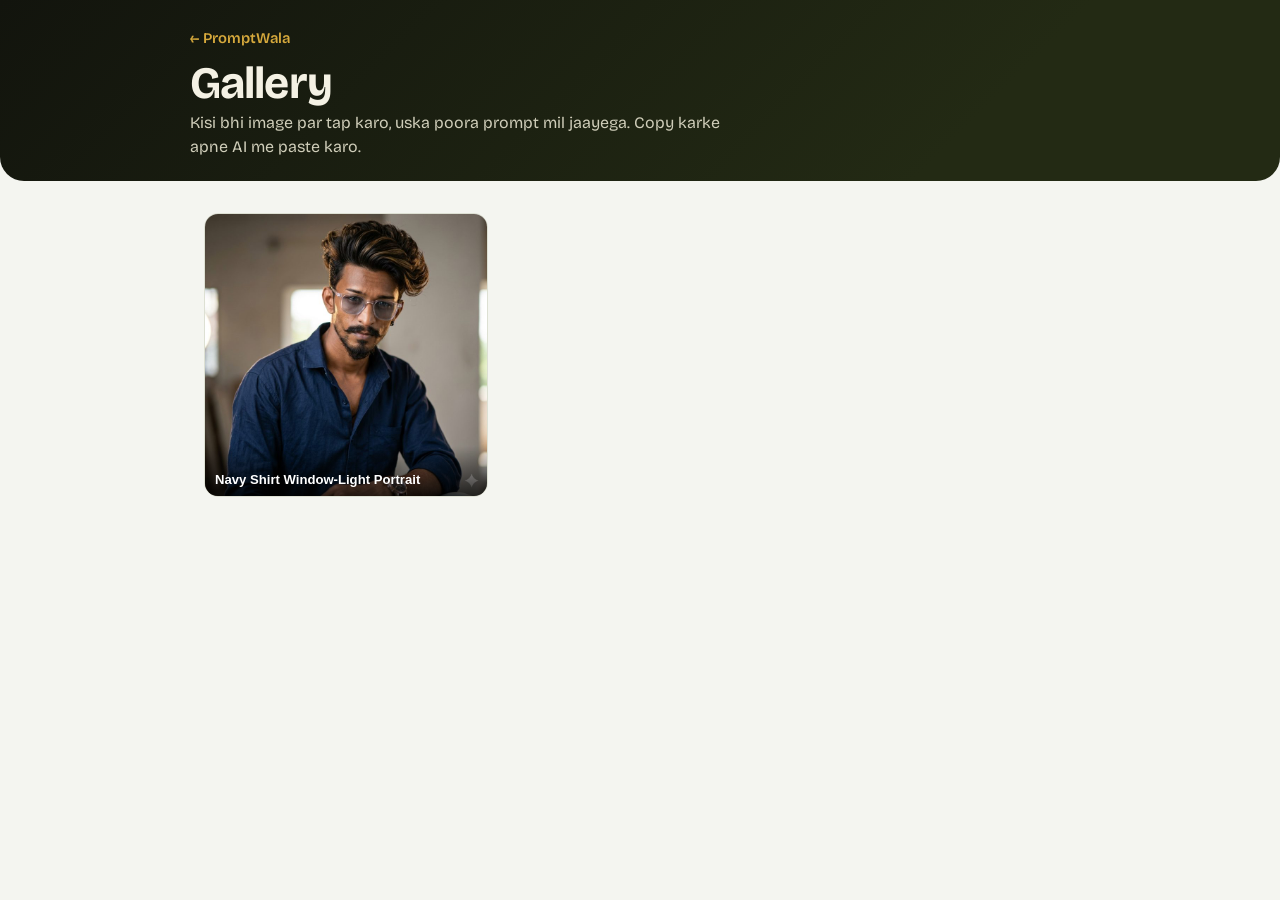
==== gallery.html @ 1facb31e "Add files via upload" ====
<!DOCTYPE html>
<html lang="en">
<head>
<meta charset="utf-8">
<meta name="viewport" content="width=device-width, initial-scale=1">
<meta name="theme-color" content="#14160F">
<title>Gallery – PromptWala</title>
<meta name="description" content="AI images with the exact prompt behind each one. Tap an image to get its prompt.">
<link rel="icon" type="image/png" href="icon-192.png">
<link href="https://fonts.googleapis.com/css2?family=Bricolage+Grotesque:wght@400;600;800&display=swap" rel="stylesheet">
<style>
:root{--bg:#F4F5F0;--ink:#15170F;--card:#fff;--line:#DDE0D3;--muted:#62665A;--gold:#B8861B;--goldbg:rgba(184,134,27,.14)}
@media (prefers-color-scheme:dark){:root{--bg:#0F100B;--ink:#F1EFE3;--card:#181A12;--line:#2B2E21;--muted:#A3A692;--gold:#D6A93C;--goldbg:rgba(214,169,60,.14)}}
*{box-sizing:border-box}
body{margin:0;background:var(--bg);color:var(--ink);font-family:"Bricolage Grotesque",system-ui,sans-serif;line-height:1.5}
header{background:linear-gradient(135deg,#12140D,#232A14 75%);color:#F4F1E4;padding:26px 16px 22px;border-radius:0 0 24px 24px}
.wrap{max-width:900px;margin:0 auto}
header a{color:#D6A93C;text-decoration:none;font-weight:600;font-size:.92rem}
h1{margin:10px 0 4px;font-size:clamp(1.8rem,7vw,2.8rem);line-height:1.05;letter-spacing:-.02em}
header p{margin:0;color:#CFCDB9;max-width:56ch}
main{max-width:900px;margin:0 auto;padding:18px 14px 60px}
.chips{display:flex;gap:8px;overflow-x:auto;scrollbar-width:none;padding:2px 0 12px}.chips::-webkit-scrollbar{display:none}
.chip{flex:none;font:inherit;font-size:.9rem;padding:8px 15px;border-radius:99px;border:1px solid var(--line);background:var(--card);color:var(--ink);cursor:pointer}
.chip[aria-pressed=true]{background:var(--gold);border-color:var(--gold);color:#1B1505}
.grid{columns:2;column-gap:10px}
@media(min-width:700px){.grid{columns:3}}
.tile{break-inside:avoid;margin:0 0 10px;position:relative;border-radius:14px;overflow:hidden;border:1px solid var(--line);background:var(--card);cursor:pointer;padding:0;display:block;width:100%;text-align:left}
.tile img{display:block;width:100%;height:auto}
.tile span{position:absolute;left:0;right:0;bottom:0;padding:26px 10px 9px;background:linear-gradient(transparent,rgba(0,0,0,.72));color:#fff;font-size:.82rem;font-weight:600}
.tile:focus-visible,.btn:focus-visible,.chip:focus-visible{outline:3px solid var(--gold);outline-offset:2px}
.empty{padding:30px 0;color:var(--muted)}
.modal{position:fixed;inset:0;background:rgba(0,0,0,.78);display:none;align-items:flex-start;justify-content:center;overflow-y:auto;padding:16px;z-index:10}
.modal.open{display:flex}
.sheet{background:var(--card);border:1px solid var(--line);border-radius:18px;max-width:520px;width:100%;overflow:hidden;margin:auto}
.sheet img{display:block;width:100%;max-height:70vh;object-fit:contain;background:#000}
.body{padding:16px}
.cat{display:inline-block;margin:0 0 8px;font-size:.7rem;letter-spacing:.09em;text-transform:uppercase;font-weight:600;color:var(--gold);background:var(--goldbg);padding:3px 10px;border-radius:99px}
.body h2{margin:0 0 8px;font-size:1.15rem}
.ptxt{margin:0 0 14px;white-space:pre-wrap;font-size:.94rem;color:var(--muted)}
mark{background:var(--goldbg);color:var(--ink);padding:1px 5px;border-radius:5px;font-weight:600}
.row{display:flex;gap:8px;flex-wrap:wrap}
.btn{font:inherit;font-weight:600;padding:9px 18px;border-radius:10px;border:1px solid var(--line);background:transparent;color:var(--ink);cursor:pointer}
.btn.main{background:var(--gold);border-color:var(--gold);color:#1B1505}
.btn.done{background:#4F6228;border-color:#4F6228;color:#fff}
.note{margin:12px 0 0;font-size:.82rem;color:var(--muted)}
</style>
</head>
<body>
<header><div class="wrap">
  <a href="./">← PromptWala</a>
  <h1>Gallery</h1>
  <p>Kisi bhi image par tap karo, uska poora prompt mil jaayega. Copy karke apne AI me paste karo.</p>
</div></header>
<main>
  <div class="chips" id="chips"></div>
  <div class="grid" id="grid"></div>
</main>
<div class="modal" id="modal" role="dialog" aria-modal="true" aria-label="Image prompt"><div class="sheet" id="sheet"></div></div>
<script src="gallery-data.js"></script>
<script>
(function(){
var G=(typeof GALLERY!=="undefined")?GALLERY:[],cat="All";
var chips=document.getElementById("chips"),grid=document.getElementById("grid"),modal=document.getElementById("modal"),sheet=document.getElementById("sheet"),last=null;
function esc(t){return String(t).replace(/&/g,"&amp;").replace(/</g,"&lt;").replace(/>/g,"&gt;").replace(/"/g,"&quot;")}
var cats=["All"];G.forEach(function(x){if(cats.indexOf(x.c)<0)cats.push(x.c)});
function drawChips(){chips.innerHTML="";if(cats.length<3)return;cats.forEach(function(c){var b=document.createElement("button");b.className="chip";b.textContent=c;b.setAttribute("aria-pressed",c===cat);b.onclick=function(){cat=c;drawChips();draw()};chips.appendChild(b)})}
function draw(){
  grid.innerHTML="";var list=G.filter(function(x){return cat==="All"||x.c===cat});
  if(!list.length){grid.style.columns="auto";grid.innerHTML='<p class="empty">Abhi koi image nahi hai. Jaldi hi aayengi.</p>';return}
  grid.style.columns="";
  list.forEach(function(x){var b=document.createElement("button");b.className="tile";b.setAttribute("aria-label",x.t+" – prompt dekho");
    b.innerHTML='<img loading="lazy" src="'+esc(x.img)+'" alt="'+esc(x.t)+'"><span>'+esc(x.t)+'</span>';
    b.onclick=function(ev){last=b;open(x)};grid.appendChild(b)})
}
function open(x){
  var link=location.href.split("#")[0];
  sheet.innerHTML='<img src="'+esc(x.img)+'" alt="'+esc(x.t)+'"><div class="body"><span class="cat">'+esc(x.c)+'</span><h2>'+esc(x.t)+'</h2><p class="ptxt">'+esc(x.p).replace(/\[([^\]]+)\]/g,"<mark>[$1]</mark>")+'</p><div class="row"></div><p class="note">Apni photo wale prompt me pehle apni photo attach karo.</p></div>';
  var row=sheet.querySelector(".row"),c=document.createElement("button"),s=document.createElement("button"),k=document.createElement("button");
  c.className="btn main";c.textContent="Copy prompt";c.onclick=function(){copy(x.p,c)};
  s.className="btn";s.textContent="Share";s.onclick=function(){share(x,link)};
  k.className="btn";k.textContent="Close";k.onclick=close;
  row.appendChild(c);row.appendChild(s);row.appendChild(k);
  modal.classList.add("open");document.body.style.overflow="hidden";c.focus();
}
function close(){modal.classList.remove("open");document.body.style.overflow="";if(last)last.focus()}
modal.addEventListener("click",function(e){if(e.target===modal)close()});
document.addEventListener("keydown",function(e){if(e.key==="Escape"&&modal.classList.contains("open"))close()});
function copy(t,b){function ok(){b.textContent="Copied";b.classList.add("done");setTimeout(function(){b.textContent="Copy prompt";b.classList.remove("done")},1600)}
  function fb(){var a=document.createElement("textarea");a.value=t;document.body.appendChild(a);a.select();try{document.execCommand("copy");ok()}catch(e){}document.body.removeChild(a)}
  if(navigator.clipboard&&navigator.clipboard.writeText){navigator.clipboard.writeText(t).then(ok,fb)}else fb()}
function share(x,link){var text=x.t+"\n\n"+x.p+"\n\nMore prompts: "+link;
  if(navigator.share){navigator.share({title:x.t+" - PromptWala",text:text}).catch(function(){})}else{window.open("https://wa.me/?text="+encodeURIComponent(text),"_blank")}}
drawChips();draw();
})();
</script>
</body>
</html>
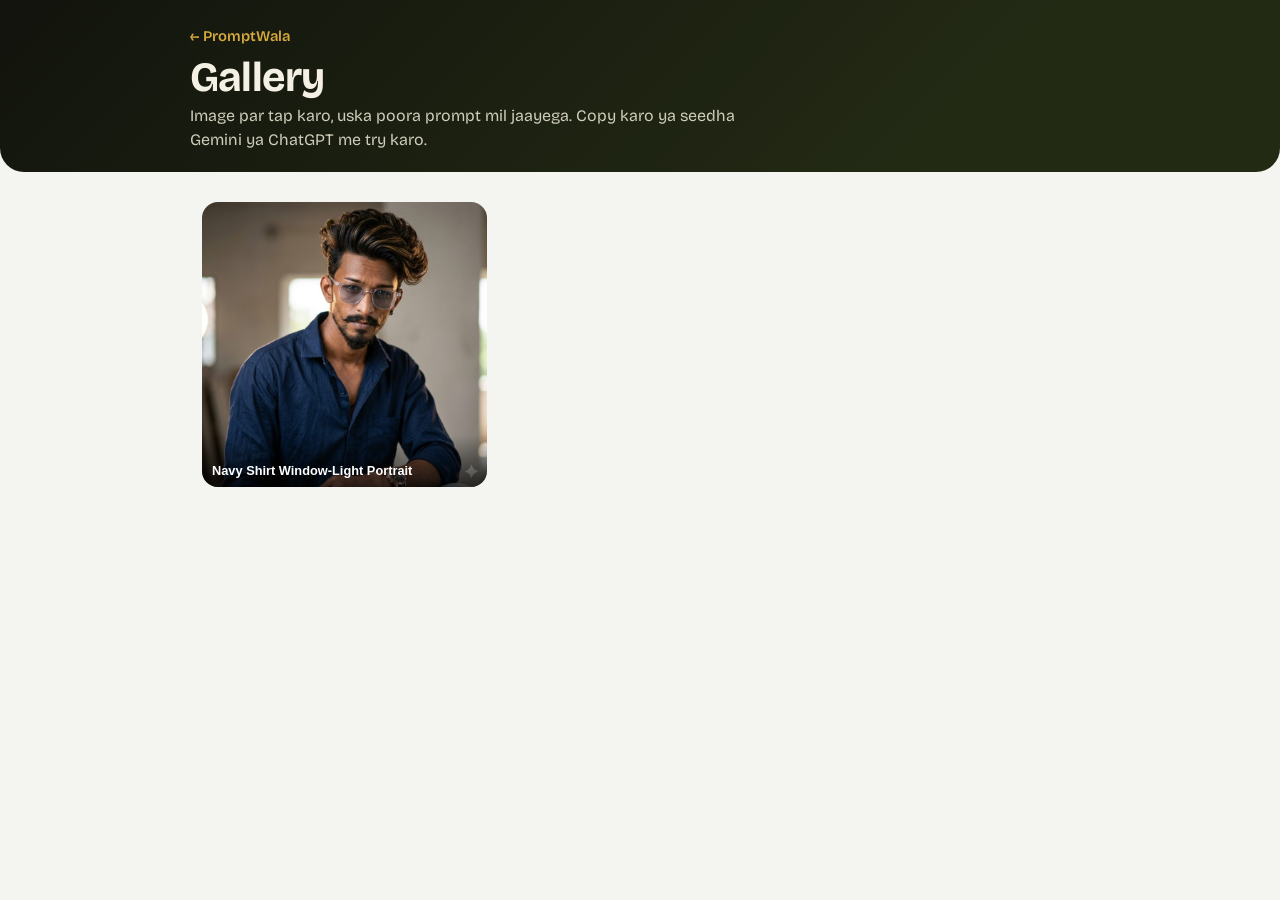
==== commit eeea0288: "Add files via upload" ====
--- a/gallery.html
+++ b/gallery.html
@@ -5,7 +5,7 @@
 <meta name="viewport" content="width=device-width, initial-scale=1">
 <meta name="theme-color" content="#14160F">
 <title>Gallery – PromptWala</title>
-<meta name="description" content="AI images with the exact prompt behind each one. Tap an image to get its prompt.">
+<meta name="description" content="AI images with the exact prompt behind each one. Tap an image, copy the prompt, try it in Gemini or ChatGPT.">
 <link rel="icon" type="image/png" href="icon-192.png">
 <link href="https://fonts.googleapis.com/css2?family=Bricolage+Grotesque:wght@400;600;800&display=swap" rel="stylesheet">
 <style>
@@ -13,55 +13,73 @@
 @media (prefers-color-scheme:dark){:root{--bg:#0F100B;--ink:#F1EFE3;--card:#181A12;--line:#2B2E21;--muted:#A3A692;--gold:#D6A93C;--goldbg:rgba(214,169,60,.14)}}
 *{box-sizing:border-box}
 body{margin:0;background:var(--bg);color:var(--ink);font-family:"Bricolage Grotesque",system-ui,sans-serif;line-height:1.5}
-header{background:linear-gradient(135deg,#12140D,#232A14 75%);color:#F4F1E4;padding:26px 16px 22px;border-radius:0 0 24px 24px}
+header{background:linear-gradient(135deg,#12140D,#232A14 75%);color:#F4F1E4;padding:24px 16px 20px;border-radius:0 0 24px 24px}
 .wrap{max-width:900px;margin:0 auto}
 header a{color:#D6A93C;text-decoration:none;font-weight:600;font-size:.92rem}
-h1{margin:10px 0 4px;font-size:clamp(1.8rem,7vw,2.8rem);line-height:1.05;letter-spacing:-.02em}
+h1{margin:8px 0 4px;font-size:clamp(1.8rem,7vw,2.6rem);line-height:1.05;letter-spacing:-.02em}
 header p{margin:0;color:#CFCDB9;max-width:56ch}
-main{max-width:900px;margin:0 auto;padding:18px 14px 60px}
+main{max-width:900px;margin:0 auto;padding:16px 12px 60px}
 .chips{display:flex;gap:8px;overflow-x:auto;scrollbar-width:none;padding:2px 0 12px}.chips::-webkit-scrollbar{display:none}
 .chip{flex:none;font:inherit;font-size:.9rem;padding:8px 15px;border-radius:99px;border:1px solid var(--line);background:var(--card);color:var(--ink);cursor:pointer}
 .chip[aria-pressed=true]{background:var(--gold);border-color:var(--gold);color:#1B1505}
 .grid{columns:2;column-gap:10px}
 @media(min-width:700px){.grid{columns:3}}
-.tile{break-inside:avoid;margin:0 0 10px;position:relative;border-radius:14px;overflow:hidden;border:1px solid var(--line);background:var(--card);cursor:pointer;padding:0;display:block;width:100%;text-align:left}
+.tile{break-inside:avoid;margin:0 0 10px;position:relative;border-radius:16px;overflow:hidden;border:0;background:var(--card);cursor:pointer;padding:0;display:block;width:100%}
 .tile img{display:block;width:100%;height:auto}
-.tile span{position:absolute;left:0;right:0;bottom:0;padding:26px 10px 9px;background:linear-gradient(transparent,rgba(0,0,0,.72));color:#fff;font-size:.82rem;font-weight:600}
-.tile:focus-visible,.btn:focus-visible,.chip:focus-visible{outline:3px solid var(--gold);outline-offset:2px}
+.tile span{position:absolute;left:0;right:0;bottom:0;padding:28px 10px 9px;background:linear-gradient(transparent,rgba(0,0,0,.7));color:#fff;font-size:.8rem;font-weight:600;text-align:left}
+button:focus-visible,a:focus-visible{outline:3px solid var(--gold);outline-offset:2px}
 .empty{padding:30px 0;color:var(--muted)}
-.modal{position:fixed;inset:0;background:rgba(0,0,0,.78);display:none;align-items:flex-start;justify-content:center;overflow-y:auto;padding:16px;z-index:10}
-.modal.open{display:flex}
-.sheet{background:var(--card);border:1px solid var(--line);border-radius:18px;max-width:520px;width:100%;overflow:hidden;margin:auto}
-.sheet img{display:block;width:100%;max-height:70vh;object-fit:contain;background:#000}
-.body{padding:16px}
-.cat{display:inline-block;margin:0 0 8px;font-size:.7rem;letter-spacing:.09em;text-transform:uppercase;font-weight:600;color:var(--gold);background:var(--goldbg);padding:3px 10px;border-radius:99px}
-.body h2{margin:0 0 8px;font-size:1.15rem}
-.ptxt{margin:0 0 14px;white-space:pre-wrap;font-size:.94rem;color:var(--muted)}
+.modal{position:fixed;inset:0;background:var(--bg);display:none;overflow-y:auto;z-index:10}
+.modal.open{display:block}
+.bar{position:sticky;top:0;z-index:2;display:flex;align-items:center;gap:10px;padding:10px 14px;background:var(--bg);border-bottom:1px solid var(--line)}
+.bar button{font:inherit;font-weight:600;border:0;background:transparent;color:var(--ink);cursor:pointer;padding:6px 4px}
+.bar b{color:var(--gold)}
+.det{max-width:560px;margin:0 auto;padding:14px 14px 50px}
+.hero{border-radius:20px;overflow:hidden;background:#000}
+.hero img{display:block;width:100%;max-height:75vh;object-fit:contain}
+.acts{display:flex;align-items:center;gap:8px;margin:14px 0}
+.try{flex:1;display:flex;align-items:center;justify-content:center;gap:8px;font:inherit;font-weight:600;padding:12px 14px;border-radius:14px;border:1px solid var(--gold);background:var(--goldbg);color:var(--ink);cursor:pointer}
+.ico{width:46px;height:46px;flex:none;display:flex;align-items:center;justify-content:center;border-radius:14px;border:1px solid var(--line);background:var(--card);color:var(--ink);cursor:pointer;text-decoration:none}
+.ico svg,.try svg{width:22px;height:22px;fill:none;stroke:currentColor;stroke-width:1.9;stroke-linecap:round;stroke-linejoin:round}
+.ico.on svg{fill:var(--gold);stroke:var(--gold)}
+.ico.done{border-color:var(--gold);color:var(--gold)}
+.pick{display:none;gap:8px;margin:0 0 14px}.pick.show{display:flex}
+.pick a{flex:1;text-align:center;font-weight:600;padding:11px;border-radius:12px;background:var(--gold);color:#1B1505;text-decoration:none}
+.hint{margin:-6px 0 14px;font-size:.84rem;color:var(--muted)}
+.cat{display:inline-block;font-size:.7rem;letter-spacing:.09em;text-transform:uppercase;font-weight:600;color:var(--gold);background:var(--goldbg);padding:3px 10px;border-radius:99px}
+.det h2{margin:8px 0 14px;font-size:1.4rem;line-height:1.2}
+.det h3{margin:0 0 6px;font-size:.78rem;letter-spacing:.1em;text-transform:uppercase;color:var(--muted)}
+.ptxt{margin:0 0 16px;white-space:pre-wrap;font-size:1rem}
 mark{background:var(--goldbg);color:var(--ink);padding:1px 5px;border-radius:5px;font-weight:600}
-.row{display:flex;gap:8px;flex-wrap:wrap}
-.btn{font:inherit;font-weight:600;padding:9px 18px;border-radius:10px;border:1px solid var(--line);background:transparent;color:var(--ink);cursor:pointer}
-.btn.main{background:var(--gold);border-color:var(--gold);color:#1B1505}
-.btn.done{background:#4F6228;border-color:#4F6228;color:#fff}
-.note{margin:12px 0 0;font-size:.82rem;color:var(--muted)}
+.meta{display:flex;flex-wrap:wrap;gap:6px 14px;color:var(--muted);font-size:.88rem;border-top:1px solid var(--line);padding-top:12px}
+.full{position:fixed;inset:0;background:#000;display:none;align-items:center;justify-content:center;z-index:20}
+.full.open{display:flex}.full img{max-width:100%;max-height:100%}
+.toast{position:fixed;left:50%;bottom:24px;transform:translateX(-50%);background:var(--ink);color:var(--bg);padding:10px 16px;border-radius:12px;font-size:.9rem;display:none;z-index:30;max-width:90%;text-align:center}
+.toast.show{display:block}
 </style>
 </head>
 <body>
 <header><div class="wrap">
   <a href="./">← PromptWala</a>
   <h1>Gallery</h1>
-  <p>Kisi bhi image par tap karo, uska poora prompt mil jaayega. Copy karke apne AI me paste karo.</p>
+  <p>Image par tap karo, uska poora prompt mil jaayega. Copy karo ya seedha Gemini ya ChatGPT me try karo.</p>
 </div></header>
 <main>
   <div class="chips" id="chips"></div>
   <div class="grid" id="grid"></div>
 </main>
-<div class="modal" id="modal" role="dialog" aria-modal="true" aria-label="Image prompt"><div class="sheet" id="sheet"></div></div>
+<div class="modal" id="modal" role="dialog" aria-modal="true" aria-label="Image prompt"></div>
+<div class="full" id="full"><img id="fimg" alt=""></div>
+<div class="toast" id="toast" role="status"></div>
 <script src="gallery-data.js"></script>
 <script>
 (function(){
-var G=(typeof GALLERY!=="undefined")?GALLERY:[],cat="All";
-var chips=document.getElementById("chips"),grid=document.getElementById("grid"),modal=document.getElementById("modal"),sheet=document.getElementById("sheet"),last=null;
+var G=(typeof GALLERY!=="undefined")?GALLERY.slice().reverse():[],cat="All",last=null,cur=null;
+var chips=document.getElementById("chips"),grid=document.getElementById("grid"),modal=document.getElementById("modal"),full=document.getElementById("full"),fimg=document.getElementById("fimg"),toast=document.getElementById("toast");
+var FAV=[];try{FAV=JSON.parse(localStorage.getItem("pw_gfav")||"[]")}catch(e){}
 function esc(t){return String(t).replace(/&/g,"&amp;").replace(/</g,"&lt;").replace(/>/g,"&gt;").replace(/"/g,"&quot;")}
+function idOf(x){return x.img.replace(/\.[a-z]+$/i,"")}
+var I={dl:'<svg viewBox="0 0 24 24"><path d="M12 4v11m0 0l-4-4m4 4l4-4M5 19h14"/></svg>',sh:'<svg viewBox="0 0 24 24"><circle cx="6" cy="12" r="2.5"/><circle cx="17" cy="6" r="2.5"/><circle cx="17" cy="18" r="2.5"/><path d="M8.2 10.8l6.6-3.6M8.2 13.2l6.6 3.6"/></svg>',cp:'<svg viewBox="0 0 24 24"><rect x="9" y="9" width="11" height="11" rx="2.5"/><path d="M5 15V6.5A2.5 2.5 0 0 1 7.5 4H15"/></svg>',fs:'<svg viewBox="0 0 24 24"><path d="M4 9V4h5M20 9V4h-5M4 15v5h5M20 15v5h-5"/></svg>',hr:'<svg viewBox="0 0 24 24"><path d="M12 20s-7-4.4-7-10a4 4 0 0 1 7-2.6A4 4 0 0 1 19 10c0 5.6-7 10-7 10z"/></svg>',sp:'<svg viewBox="0 0 24 24"><path d="M12 3l1.8 5.2L19 10l-5.2 1.8L12 17l-1.8-5.2L5 10l5.2-1.8z"/><path d="M18 15l.8 2.2L21 18l-2.2.8L18 21l-.8-2.2L15 18l2.2-.8z"/></svg>'};
 var cats=["All"];G.forEach(function(x){if(cats.indexOf(x.c)<0)cats.push(x.c)});
 function drawChips(){chips.innerHTML="";if(cats.length<3)return;cats.forEach(function(c){var b=document.createElement("button");b.className="chip";b.textContent=c;b.setAttribute("aria-pressed",c===cat);b.onclick=function(){cat=c;drawChips();draw()};chips.appendChild(b)})}
 function draw(){
@@ -70,27 +88,33 @@
   grid.style.columns="";
   list.forEach(function(x){var b=document.createElement("button");b.className="tile";b.setAttribute("aria-label",x.t+" – prompt dekho");
     b.innerHTML='<img loading="lazy" src="'+esc(x.img)+'" alt="'+esc(x.t)+'"><span>'+esc(x.t)+'</span>';
-    b.onclick=function(ev){last=b;open(x)};grid.appendChild(b)})
+    b.onclick=function(){last=b;open(x)};grid.appendChild(b)})
 }
-function open(x){
-  var link=location.href.split("#")[0];
-  sheet.innerHTML='<img src="'+esc(x.img)+'" alt="'+esc(x.t)+'"><div class="body"><span class="cat">'+esc(x.c)+'</span><h2>'+esc(x.t)+'</h2><p class="ptxt">'+esc(x.p).replace(/\[([^\]]+)\]/g,"<mark>[$1]</mark>")+'</p><div class="row"></div><p class="note">Apni photo wale prompt me pehle apni photo attach karo.</p></div>';
-  var row=sheet.querySelector(".row"),c=document.createElement("button"),s=document.createElement("button"),k=document.createElement("button");
-  c.className="btn main";c.textContent="Copy prompt";c.onclick=function(){copy(x.p,c)};
-  s.className="btn";s.textContent="Share";s.onclick=function(){share(x,link)};
-  k.className="btn";k.textContent="Close";k.onclick=close;
-  row.appendChild(c);row.appendChild(s);row.appendChild(k);
-  modal.classList.add("open");document.body.style.overflow="hidden";c.focus();
+function say(m){toast.textContent=m;toast.classList.add("show");clearTimeout(say.t);say.t=setTimeout(function(){toast.classList.remove("show")},2200)}
+function copyText(t,ok){function done(){ok&&ok()}function fb(){var a=document.createElement("textarea");a.value=t;document.body.appendChild(a);a.select();try{document.execCommand("copy");done()}catch(e){}document.body.removeChild(a)}
+  if(navigator.clipboard&&navigator.clipboard.writeText){navigator.clipboard.writeText(t).then(done,fb)}else fb()}
+function open(x,keep){
+  cur=x;var link=location.href.split("#")[0]+"#"+idOf(x);
+  var date="";var dv=x.date||x.d;if(dv){var d=new Date(dv+"T12:00:00");if(!isNaN(d))date=d.toLocaleDateString("en-GB",{day:"numeric",month:"short",year:"numeric"})}
+  var meta=[];if(x.tool)meta.push("Made with "+esc(x.tool));if(date)meta.push(date);
+  modal.innerHTML='<div class="bar"><button id="back">← Gallery</button><b>PromptWala</b></div><div class="det"><div class="hero"><img src="'+esc(x.img)+'" alt="'+esc(x.t)+'"></div>'+
+   '<div class="acts"><button class="try" id="try">'+I.sp+'Try this prompt</button><a class="ico" id="dl" href="'+esc(x.img)+'" download aria-label="Image download karo">'+I.dl+'</a><button class="ico" id="sh" aria-label="Share">'+I.sh+'</button><button class="ico" id="cp" aria-label="Prompt copy karo">'+I.cp+'</button><button class="ico" id="fs" aria-label="Poori screen">'+I.fs+'</button><button class="ico'+(FAV.indexOf(idOf(x))>-1?" on":"")+'" id="hr" aria-label="Save karo">'+I.hr+'</button></div>'+
+   '<div class="pick" id="pick"><a href="https://gemini.google.com/app" target="_blank" rel="noopener" data-n="Gemini">Gemini kholo</a><a href="https://chatgpt.com/" target="_blank" rel="noopener" data-n="ChatGPT">ChatGPT kholo</a></div><p class="hint" id="hint" hidden>Prompt copy ho gaya hai. AI me paste karo.</p>'+
+   '<span class="cat">'+esc(x.c)+'</span><h2>'+esc(x.t)+'</h2><h3>Prompt</h3><p class="ptxt">'+esc(x.p).replace(/\[([^\]]+)\]/g,"<mark>[$1]</mark>")+'</p>'+(meta.length?'<div class="meta"><span>'+meta.join('</span><span>')+'</span></div>':'')+'</div>';
+  document.getElementById("back").onclick=close;
+  document.getElementById("try").onclick=function(){copyText(x.p,function(){document.getElementById("pick").classList.add("show");document.getElementById("hint").hidden=false;say("Prompt copy ho gaya")})};
+  var cp=document.getElementById("cp");cp.onclick=function(){copyText(x.p,function(){cp.classList.add("done");say("Prompt copy ho gaya");setTimeout(function(){cp.classList.remove("done")},1500)})};
+  document.getElementById("sh").onclick=function(){var text=x.t+"\n\n"+x.p+"\n\nDekho: "+link;if(navigator.share){navigator.share({title:x.t+" - PromptWala",text:text}).catch(function(){})}else{window.open("https://wa.me/?text="+encodeURIComponent(text),"_blank")}};
+  document.getElementById("fs").onclick=function(){fimg.src=x.img;full.classList.add("open")};
+  var hr=document.getElementById("hr");hr.onclick=function(){var k=idOf(x),i=FAV.indexOf(k);if(i>-1){FAV.splice(i,1);hr.classList.remove("on")}else{FAV.push(k);hr.classList.add("on")}try{localStorage.setItem("pw_gfav",JSON.stringify(FAV))}catch(e){}};
+  modal.classList.add("open");modal.scrollTop=0;document.body.style.overflow="hidden";
+  if(!keep){try{history.replaceState(null,"","#"+idOf(x))}catch(e){}}
 }
-function close(){modal.classList.remove("open");document.body.style.overflow="";if(last)last.focus()}
-modal.addEventListener("click",function(e){if(e.target===modal)close()});
-document.addEventListener("keydown",function(e){if(e.key==="Escape"&&modal.classList.contains("open"))close()});
-function copy(t,b){function ok(){b.textContent="Copied";b.classList.add("done");setTimeout(function(){b.textContent="Copy prompt";b.classList.remove("done")},1600)}
-  function fb(){var a=document.createElement("textarea");a.value=t;document.body.appendChild(a);a.select();try{document.execCommand("copy");ok()}catch(e){}document.body.removeChild(a)}
-  if(navigator.clipboard&&navigator.clipboard.writeText){navigator.clipboard.writeText(t).then(ok,fb)}else fb()}
-function share(x,link){var text=x.t+"\n\n"+x.p+"\n\nMore prompts: "+link;
-  if(navigator.share){navigator.share({title:x.t+" - PromptWala",text:text}).catch(function(){})}else{window.open("https://wa.me/?text="+encodeURIComponent(text),"_blank")}}
+function close(){modal.classList.remove("open");document.body.style.overflow="";try{history.replaceState(null,"",location.pathname+location.search)}catch(e){}if(last)last.focus()}
+full.onclick=function(){full.classList.remove("open")};
+document.addEventListener("keydown",function(e){if(e.key==="Escape"){if(full.classList.contains("open"))full.classList.remove("open");else if(modal.classList.contains("open"))close()}});
 drawChips();draw();
+var h=location.hash.replace("#","");if(h){G.forEach(function(x){if(idOf(x)===h)open(x,true)})}
 })();
 </script>
 </body>
